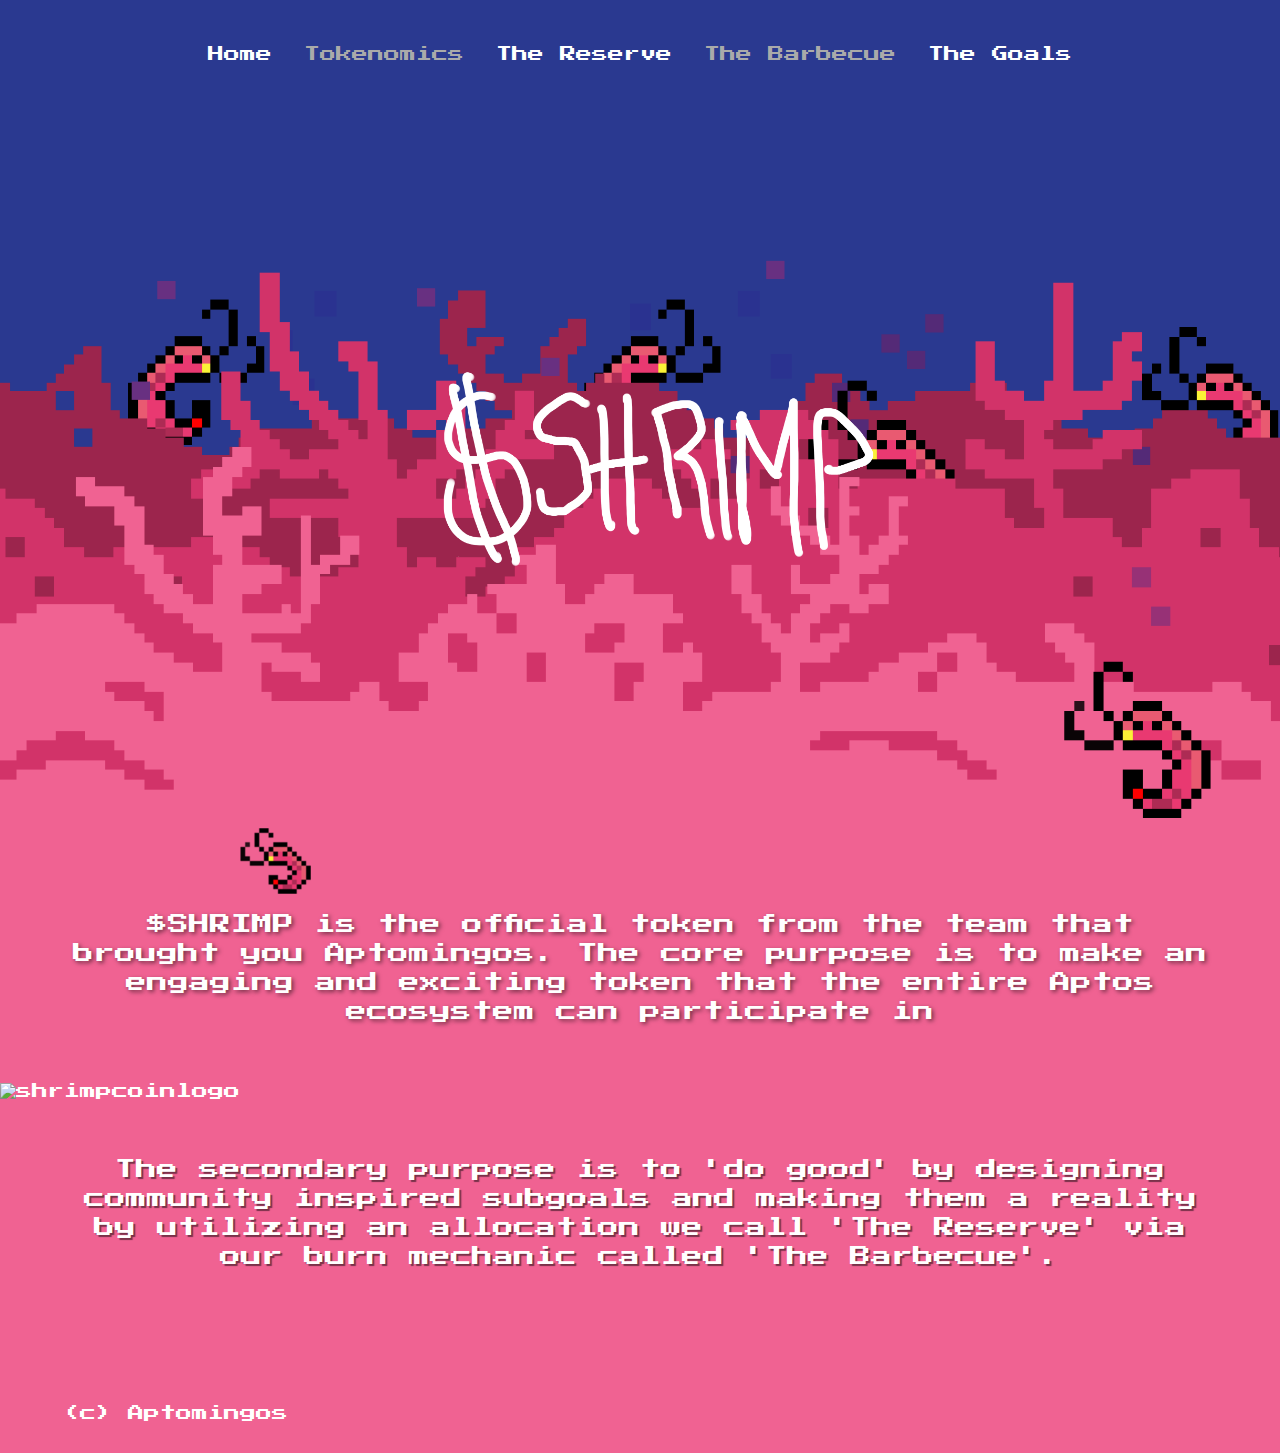
==== index.html @ 4de7f4f9 "Opened and edited subgoals + reserve, few css tweaks, tied up some folders" ====
<!DOCTYPE html>
<html lang="en">

<head>
    <meta charset="utf-8">
    <meta http-equiv="X-UA-Compatible" content="IE=edge">
    <meta name="viewport" content="width=device-width,initial-scale=1.0">
    <meta name="robots" content="all">
    <meta name="apple-mobile-web-app-capable" content="yes">
    <meta name="apple-mobile-web-app-status-bar-style" content="black">

    <link rel="apple-touch-icon" sizes="57x57" href="/root/apple-icon-57x57.png">
    <link rel="apple-touch-icon" sizes="60x60" href="/root/apple-icon-60x60.png">
    <link rel="apple-touch-icon" sizes="72x72" href="/root/apple-icon-72x72.png">
    <link rel="apple-touch-icon" sizes="76x76" href="/root/apple-icon-76x76.png">
    <link rel="apple-touch-icon" sizes="114x114" href="/root/apple-icon-114x114.png">
    <link rel="apple-touch-icon" sizes="120x120" href="/root/apple-icon-120x120.png">
    <link rel="apple-touch-icon" sizes="144x144" href="/root/apple-icon-144x144.png">
    <link rel="apple-touch-icon" sizes="152x152" href="/root/apple-icon-152x152.png">
    <link rel="apple-touch-icon" sizes="180x180" href="/root/apple-icon-180x180.png">
    <link rel="icon" type="image/png" sizes="192x192" href="/root/android-icon-192x192.png">
    <link rel="icon" type="image/png" sizes="32x32" href="/root/favicon-32x32.png">
    <link rel="icon" type="image/png" sizes="96x96" href="/root/favicon-96x96.png">
    <link rel="icon" type="image/png" sizes="16x16" href="/root/favicon-16x16.png">
    <link rel="manifest" href="/root/manifest.json">
    <meta name="msapplication-TileColor" content="#ffffff">
    <meta name="msapplication-TileImage" content="/ms-icon-144x144.png">
    <meta name="theme-color" content="#ffffff">

    <meta name="title" content="$SHRIMP">
    <meta name="description" content="Meme coin on the Aptos blockchain">
    <meta name="keywords" content="Memecoin, NFT, Aptomingos, SHRIMP, aptomingos.io, Aptos">
    <meta name="robots" content="index, follow">
    <meta http-equiv="Content-Type" content="text/html; charset=utf-8">

    <link href="/css/style.css" rel="stylesheet">
    <link rel="icon" type="image/x-icon" href="favicon.ico">
    <title>$SHRIMP</title>
</head>

<body>
    <div class="navbar">
        <ul>
            <li><a href="/index.html">Home</a></li>
            <li><a class="disabled-link" href="#tokenomics">Tokenomics</a></li>
            <li><a href="/html/reserve.html">The Reserve</a></li>
            <li><a class="disabled-link" href="#bbq">The Barbecue</a></li>
            <li><a href="/html/subgoals.html">The Goals</a></li>
        </ul>
    </div>
    <div class="container">
        <div class="parallax-wrapper">
            <div class="logo">
                <img src="/images/Shrimplogwhitev2.png">
            </div>
            <div class="parallax" id="level0"></div>
            <div class="parallax" id="level1"></div>
            <div class="parallax" id="level2"></div>
            <div class="parallax" id="level3"></div>
        </div>
        <div class="content">
            <div class="cursor-toggle">
                <img src="/root/toggleShrimp.png" alt="Toggle Cursor" id="cursorToggle">
            </div>
            <h2>
                $SHRIMP is the official token from the team that brought you Aptomingos.
                The core purpose is to make an engaging and exciting token that the entire Aptos ecosystem can
                participate in
            </h2>
             <!-- ENABLE TO ACTIVATE GAME PAGE HERE -->
            <!-- <div class="wannaplayagame">
                <img src="/images/wannaplayagamev4.png">
            </div> --> 
            <div class="shrimpcoin">
                <!-- <a href="/html/game.html"> --> 
                     <!-- ENABLE TO ACTIVATE GAME PAGE STOPS HERE -->
                    <img src="/images/shrimpcoinv5.png" alt="shrimpcoinlogo">
                </a>
            </div>
            <h3>The secondary purpose is to 'do good' by designing community inspired subgoals and making them a reality
                by
                utilizing an allocation we call 'The Reserve' via our burn mechanic called 'The Barbecue'.</h3>
            <footer class="container">
                <small>(c) Aptomingos</small>
            </footer>
        </div>
    </div>

    <script src="/js/script.js"></script>
</body>

</html>
---- css/style.css ----
/* press-start-2p-regular - latin */
@font-face {
  font-display: swap;
  /* Check https://developer.mozilla.org/en-US/docs/Web/CSS/@font-face/font-display for other options. */
  font-family: 'Press Start 2P';
  font-style: normal;
  font-weight: 400;
  src: url('/fonts/press-start-2p-v15-latin-regular.woff2') format('woff2');
  /* Chrome 36+, Opera 23+, Firefox 39+, Safari 12+, iOS 10+ */
}

a > img, .navbar > ul > li > a  {
  cursor: url('/root/cursorgolden.png'), auto;
}

.cursor-toggle img {
  height: auto;
  cursor: pointer;
  margin-left: 15em;

}


html,
body {
  margin: 0;
  padding: 0;
  height: 100%;
  width: 100%;
  /* background:#f06292; */
  color: #ffffff;
  font-family: "Press Start 2P";
  background: #2a3990;
}

body {
  overflow-x: hidden;
  font-size: 16px;
}


p {
  font-size: 1.7em;
  margin-bottom: 1rem;
}

.container {
  height: 100%;
  position: relative;
  min-width: 320px;
  z-index: 2;
}

.logo {
  display: block;
  text-align: center;
  z-index: 9999;
  position: relative;
}


.logo img {
  display: block;
  margin: auto;
  width: 42vw;
}

.socials {
  position: absolute;
  z-index: 5;
  top: 10px;
  text-align: center;
  width: 100%;
}

.disabled-link {
  pointer-events: none;
  cursor: default;
  color: #aaa!important;
}

.parallax-wrapper {
  overflow-y: hidden;
  height: 80%;
  min-width: 320px;
  display: flex;
  flex-direction: column;
  justify-content: center;
  text-align: center;
}

.parallax {
  background-size: 100%;
  background-position: left bottom;
  height: 80%;
  background-repeat: no-repeat;
  position: absolute;
  top: 0;
  width: 100%;
  min-width: 320px;
}

#level0 {
  background-image: url('/images/background-1.png');
  background-size: cover;
  background-position: left top;
  z-index: 0;
}

#level1 {
  background-image: url('/images/level-1.gif');
  z-index: 1;
}

#level2 {
  background-image: url('/images/level-2.gif');
  z-index: 2;
}

#level3 {
  background-image: url('/images/level-3.gif');
  z-index: 3;
}

.content {
  /* padding:5rem; */
  margin: auto;
  width: 100%;
  position: relative;
  z-index: 99999;
  background: #f06292;
}

.content>h2 {
  margin: auto;
  padding: 1rem 5vw;
  max-width: 1200px;
}

/* h1,
h2,
h3,
h4,
h5 {
  font-weight: none!important;
} */

h2 {
  text-align: center;
  font-weight: lighter;
  font-size: 1.3em;
  line-height: 1.4em;
  text-shadow: 2px 2px 4px rgba(0, 0, 0, 0.5);
}

.wannaplayagame img {
  display: block;
  margin-top: 2em;
  margin-left: auto;
  margin-right: auto;
}

.shrimpcoin img {
  display: block;
  margin-top: 2.5em;
  margin-left: auto;
  margin-right: auto;
  margin-bottom: 2.5em;
  max-width: 100%;
  height: auto;
}

h3 {
  font-weight: lighter;
  text-align: center;
  margin: auto;
  padding: 1rem 5vw;
  margin-bottom: 4em;
  max-width: 1200px;
  font-size: 1.3em;
  line-height: 1.4em;
  text-shadow: 2px 2px 1px rgba(0, 0, 0, 0.5);
}

.shrimpgame {
  width: 640px;
  height: 480px;
  max-width: 100%;
}



footer {
  text-align: left;
  display: block;
  margin: auto;
  font-size: 1.2em;
  padding: 2rem 5vw;
  max-width: 1200px;
}

.footer span {
  font-family: 'Courier New', Courier, monospace;
  font-weight: bold;
}

.navbar {
  overflow: hidden;
  text-align: center;
  margin-top: 2em;
  margin-bottom: 2em;
}

.navbar ul {
  list-style-type: none;
  margin: 0;
  padding: 0;
  display: inline-block;
}

.navbar ul li {
  float: left;
}

.navbar ul li a {
  display: block;
  color: white;
  text-align: center;
  padding: 14px 16px;
  text-decoration: none;
}

.navbar ul li a:hover {
  background-color: #ddd;
  color: black;
}

/* Clear floats */
.clearfix::after {
  content: "";
  clear: both;
  display: table;
}


/*/ MEDIA QUERIES START HERE //////////////////////////////////////////////////////////////////////////////*/

@media (max-width: 768px) {
  /* Hand Held Device */

  body {
    font-size: 13px;
  }

  .parallax {
    background-size: 150%;
  }

  .logo img {
    width: 60vw;
  }

  .characters {
    gap: 1rem;
  }

  .character {
    width: 47%;
    margin-bottom: 3%;
    min-width: 200px;
  }

  /* .navbar {
    font-size: 1em;
  } */
}


@media (max-width: 524px) {

  /*  Mobile */
  .parallax {
    background-size: 200%;
  }

  .logo img {
    width: 80vw;
  }
}
@media screen and (min-width: 3240px) {
  /* 4K */

}
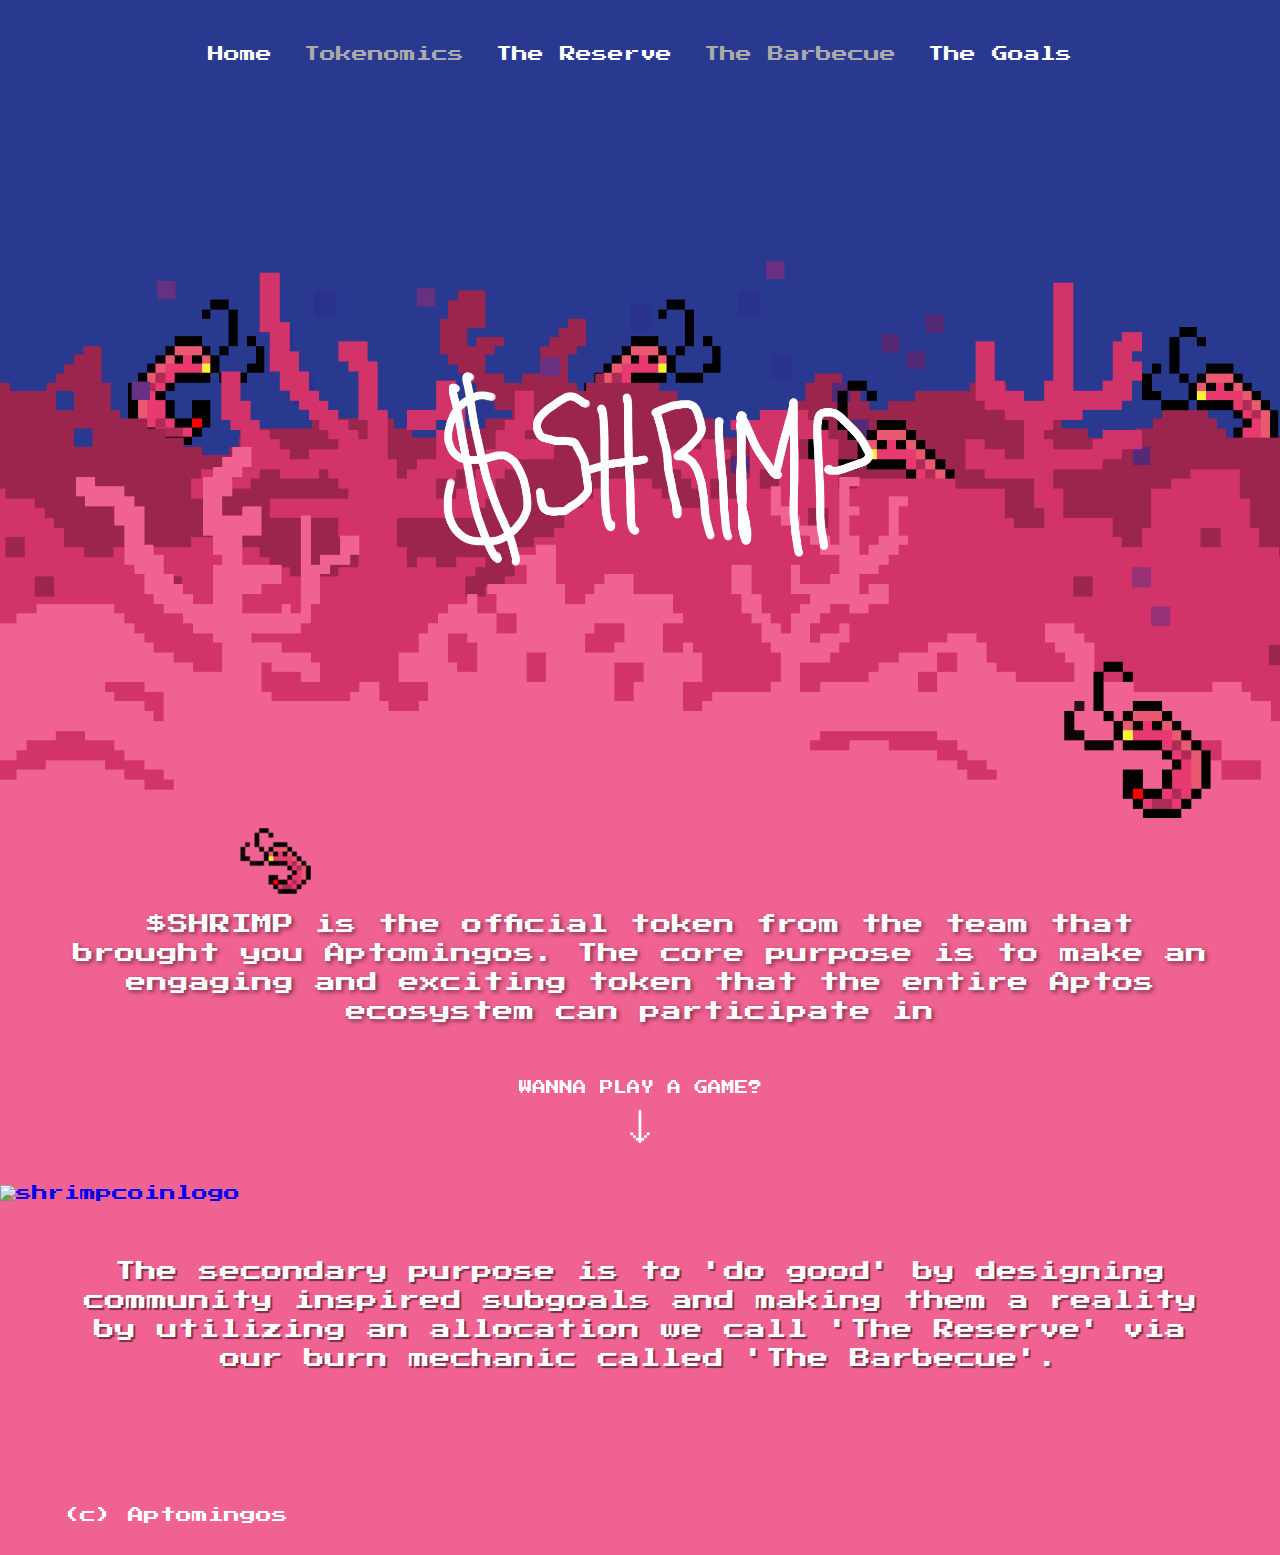
==== commit 493b3bd2: "Activating game page, game page done, activated hyperlink on shrimp coin on homepage" ====
--- a/index.html
+++ b/index.html
@@ -68,11 +68,11 @@
                 participate in
             </h2>
              <!-- ENABLE TO ACTIVATE GAME PAGE HERE -->
-            <!-- <div class="wannaplayagame">
+            <div class="wannaplayagame">
                 <img src="/images/wannaplayagamev4.png">
-            </div> --> 
+            </div>
             <div class="shrimpcoin">
-                <!-- <a href="/html/game.html"> --> 
+               <a href="/html/game.html">
                      <!-- ENABLE TO ACTIVATE GAME PAGE STOPS HERE -->
                     <img src="/images/shrimpcoinv5.png" alt="shrimpcoinlogo">
                 </a>
--- a/css/style.css
+++ b/css/style.css
@@ -9,7 +9,8 @@
   /* Chrome 36+, Opera 23+, Firefox 39+, Safari 12+, iOS 10+ */
 }
 
-a > img, .navbar > ul > li > a  {
+a>img,
+.navbar>ul>li>a {
   cursor: url('/root/cursorgolden.png'), auto;
 }
 
@@ -76,7 +77,7 @@
 .disabled-link {
   pointer-events: none;
   cursor: default;
-  color: #aaa!important;
+  color: #aaa !important;
 }
 
 .parallax-wrapper {
@@ -287,6 +288,7 @@
     width: 80vw;
   }
 }
+
 @media screen and (min-width: 3240px) {
   /* 4K */
 
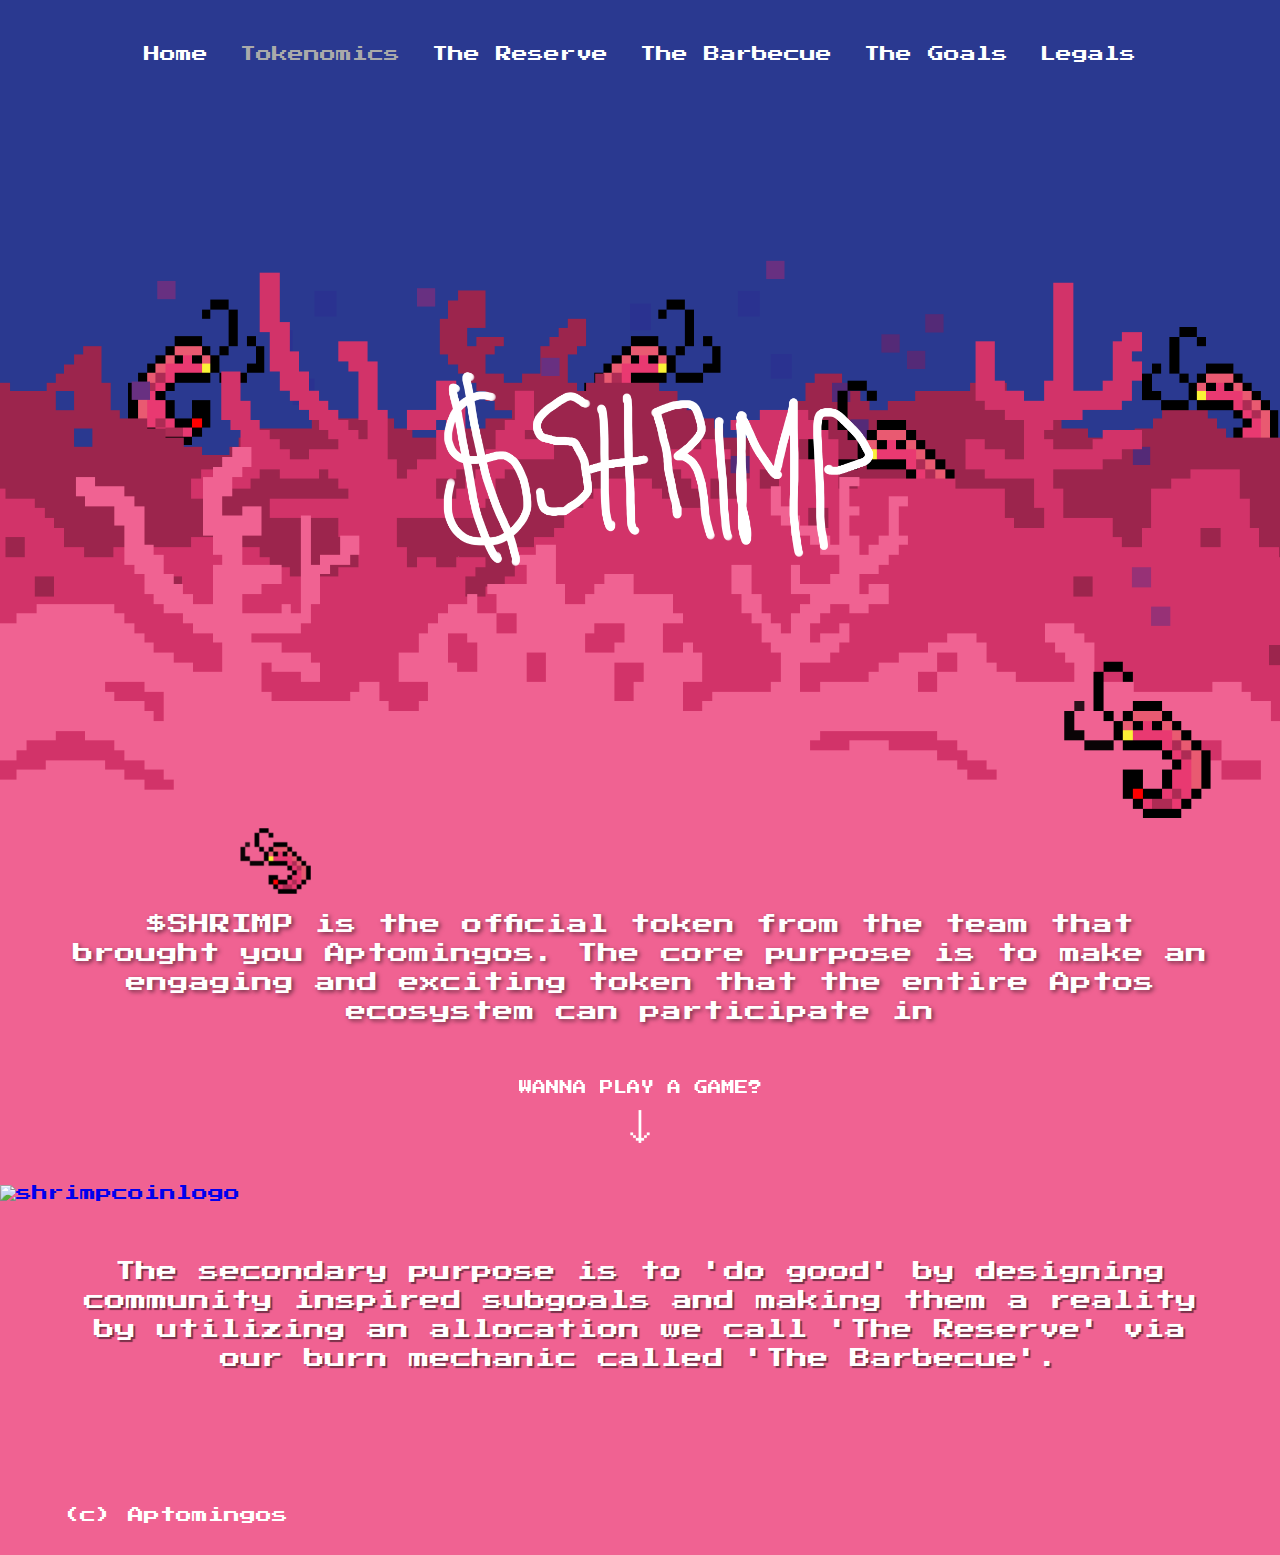
==== commit 06d72009: "Added legals tab" ====
--- a/index.html
+++ b/index.html
@@ -41,11 +41,12 @@
 <body>
     <div class="navbar">
         <ul>
-            <li><a href="/index.html">Home</a></li>
+            <li><a href="/">Home</a></li>
             <li><a class="disabled-link" href="#tokenomics">Tokenomics</a></li>
-            <li><a href="/html/reserve.html">The Reserve</a></li>
-            <li><a class="disabled-link" href="#bbq">The Barbecue</a></li>
-            <li><a href="/html/subgoals.html">The Goals</a></li>
+            <li><a href="/reserve">The Reserve</a></li>
+            <li><a href="/bbq">The Barbecue</a></li>
+            <li><a href="/subgoals">The Goals</a></li>
+            <li><a href="/legals">Legals</a></li>
         </ul>
     </div>
     <div class="container">
@@ -72,8 +73,8 @@
                 <img src="/images/wannaplayagamev4.png">
             </div>
             <div class="shrimpcoin">
-               <a href="/html/game.html">
-                     <!-- ENABLE TO ACTIVATE GAME PAGE STOPS HERE -->
+               <a href="/game">
+                <!-- <a href="/game"> -->
                     <img src="/images/shrimpcoinv5.png" alt="shrimpcoinlogo">
                 </a>
             </div>
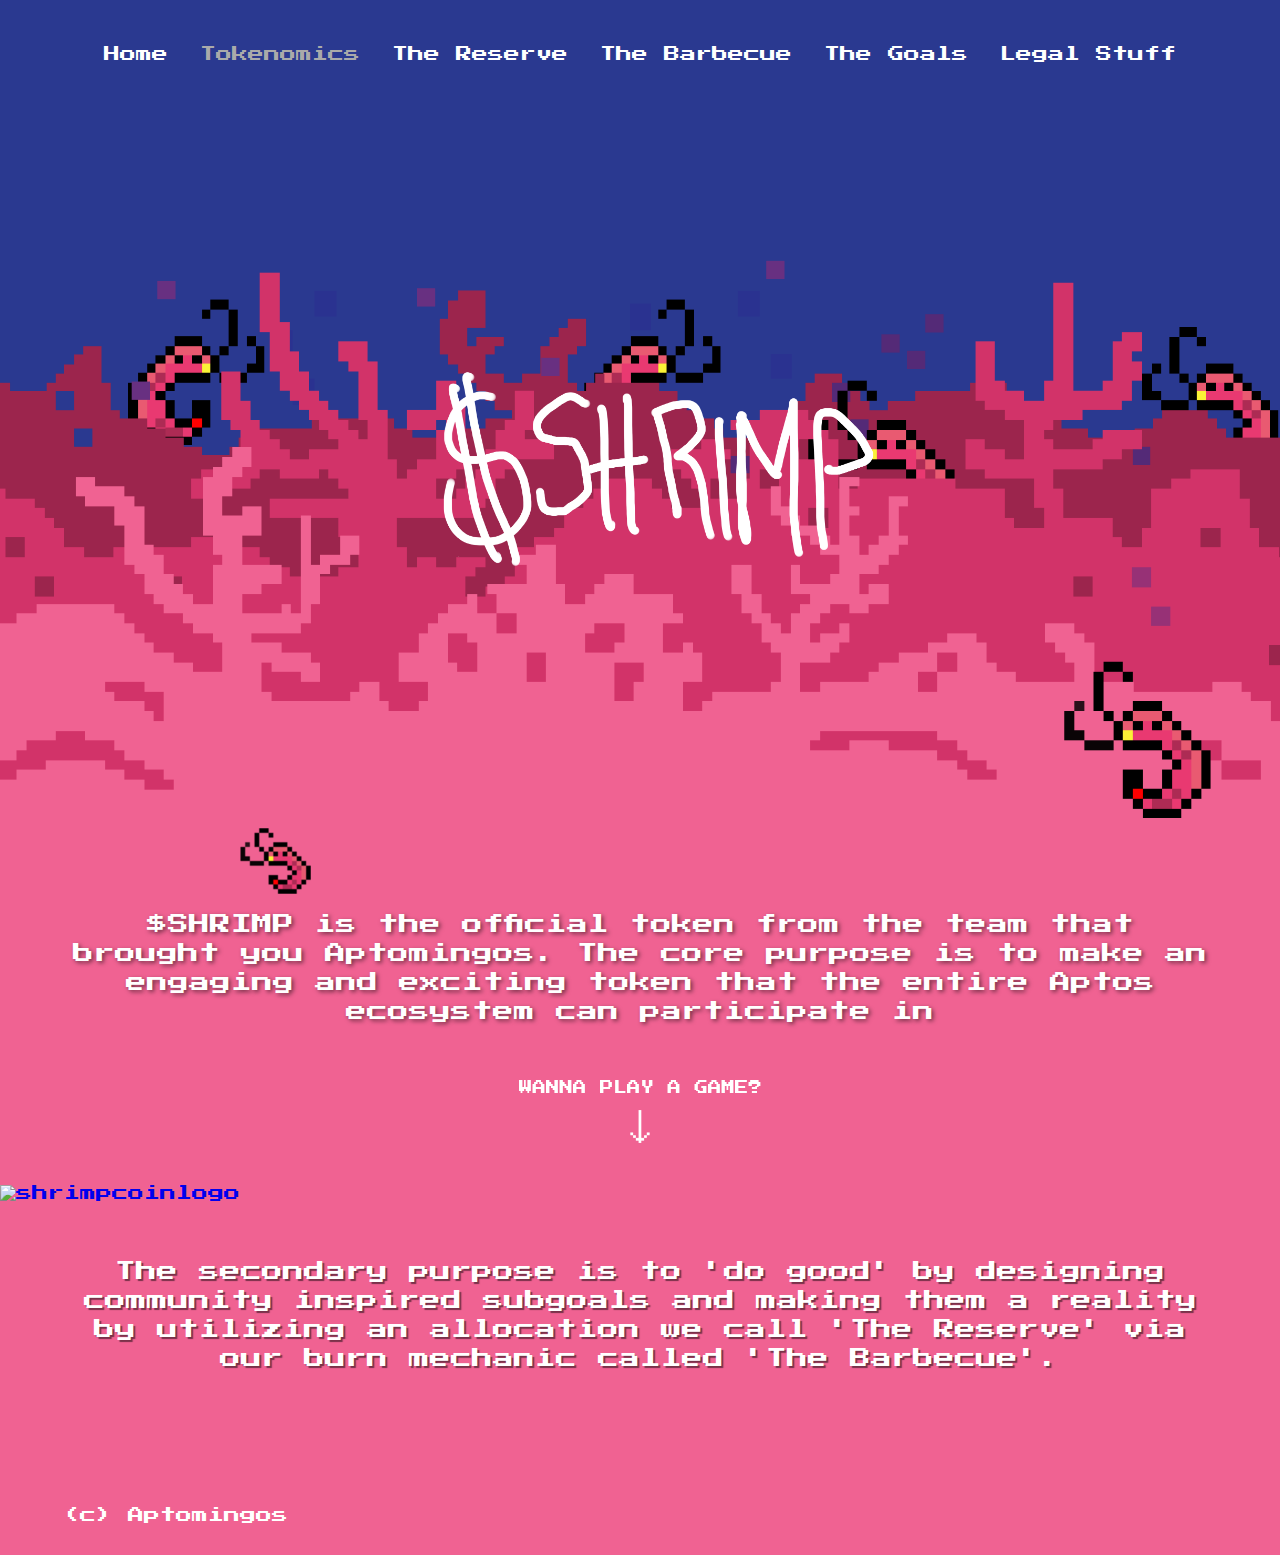
==== commit 52a5c19c: "Merge pull request #4 from hugoperhirin/dev" ====
--- a/index.html
+++ b/index.html
@@ -46,7 +46,7 @@
             <li><a href="/reserve">The Reserve</a></li>
             <li><a href="/bbq">The Barbecue</a></li>
             <li><a href="/subgoals">The Goals</a></li>
-            <li><a href="/legals">Legals</a></li>
+            <li><a href="/legals">Legal Stuff</a></li>
         </ul>
     </div>
     <div class="container">
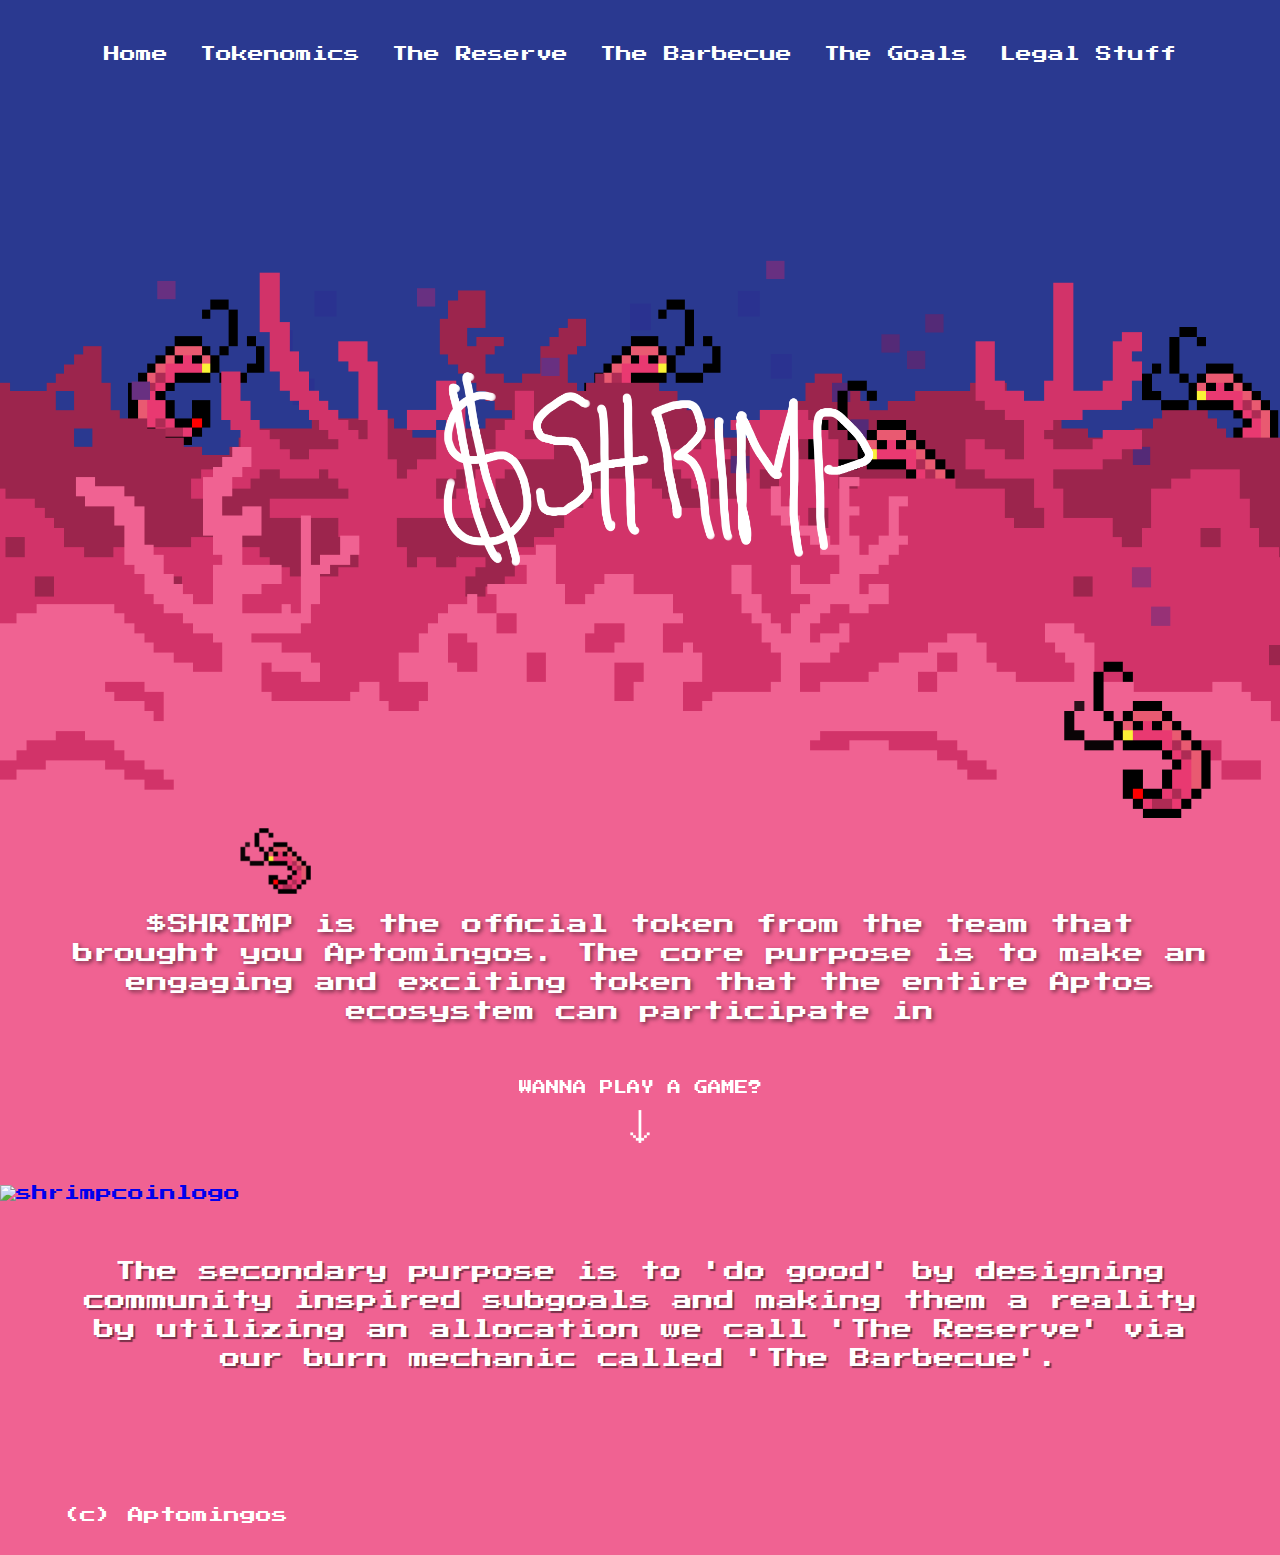
==== commit 46a5e42c: "Merge pull request #8 from hugoperhirin/dev" ====
--- a/index.html
+++ b/index.html
@@ -42,11 +42,11 @@
     <div class="navbar">
         <ul>
             <li><a href="/">Home</a></li>
-            <li><a class="disabled-link" href="#tokenomics">Tokenomics</a></li>
+            <li><a href="/tokenomics">Tokenomics</a></li>
             <li><a href="/reserve">The Reserve</a></li>
             <li><a href="/bbq">The Barbecue</a></li>
             <li><a href="/subgoals">The Goals</a></li>
-            <li><a href="/legals">Legal Stuff</a></li>
+            <li><a href="/legal">Legal Stuff</a></li>
         </ul>
     </div>
     <div class="container">
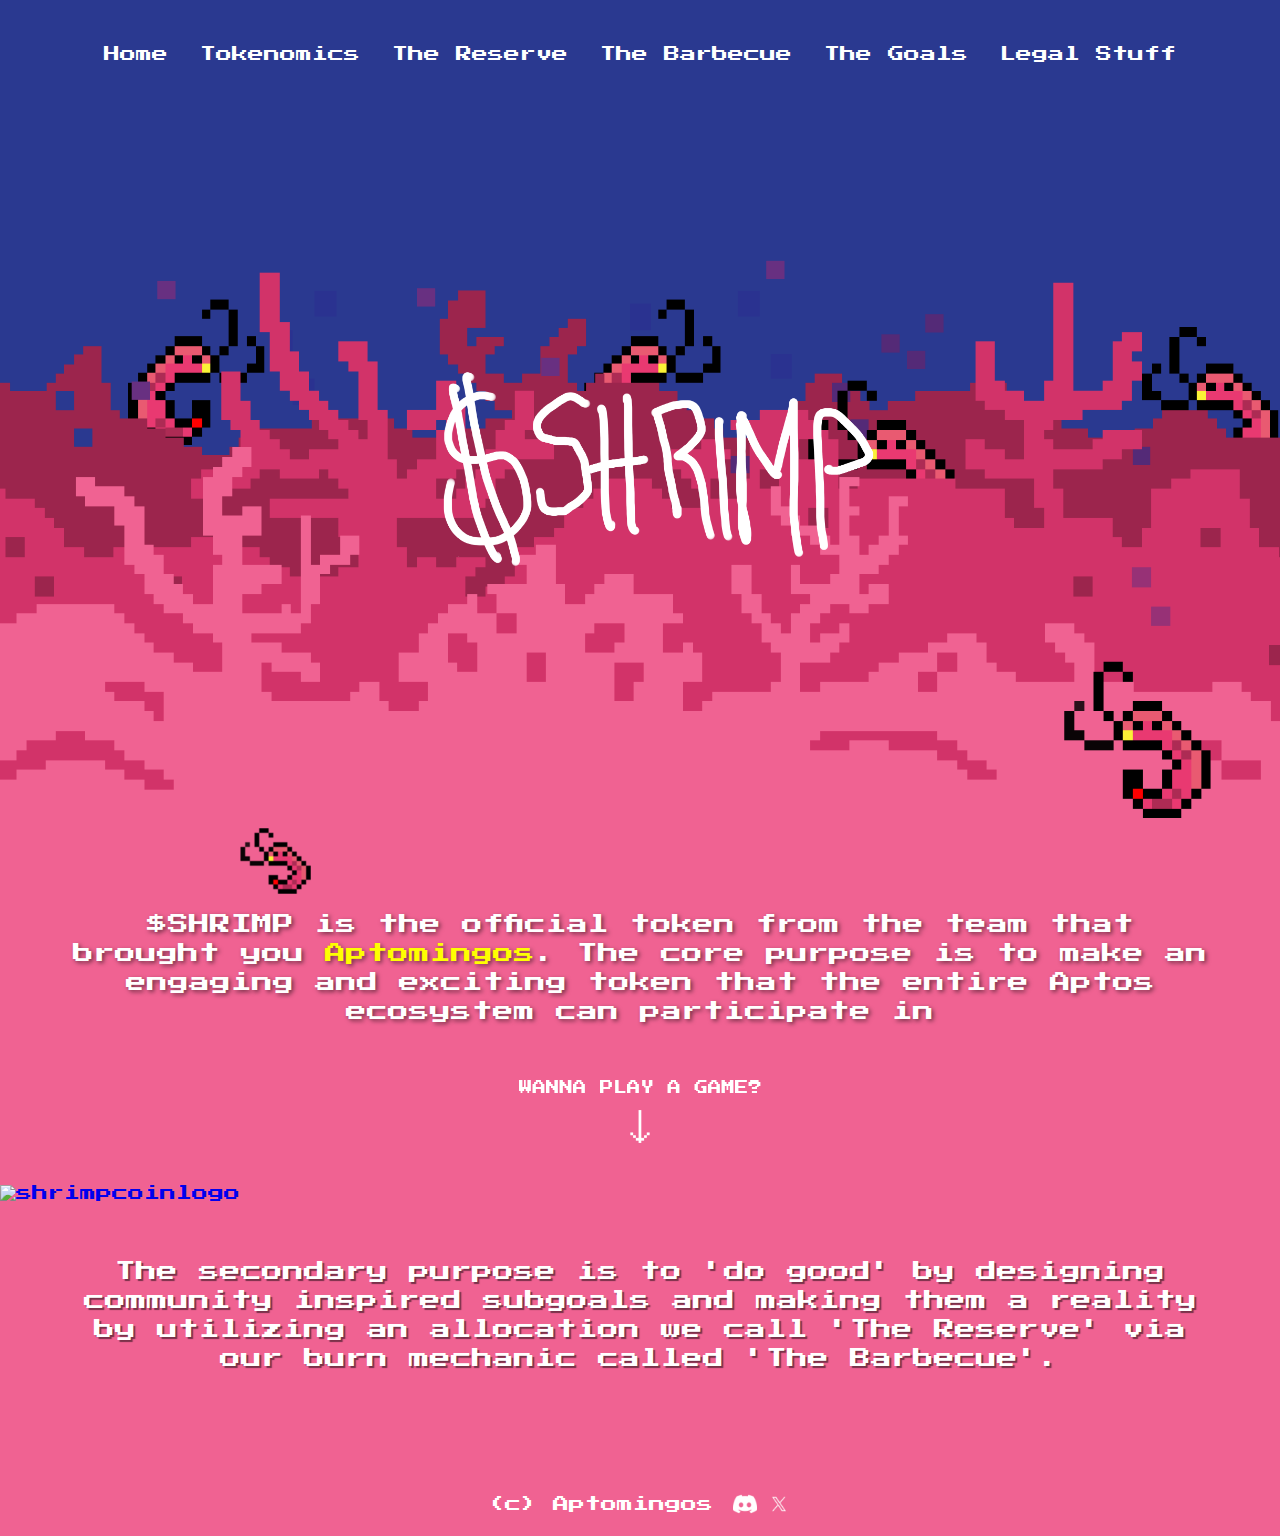
==== commit 3de699ee: "Merge pull request #12 from hugoperhirin/dev" ====
--- a/index.html
+++ b/index.html
@@ -64,7 +64,8 @@
                 <img src="/root/toggleShrimp.png" alt="Toggle Cursor" id="cursorToggle">
             </div>
             <h2>
-                $SHRIMP is the official token from the team that brought you Aptomingos.
+                $SHRIMP is the official token from the team that brought you <a href="https://aptomingos.io" target="_blank"
+                rel="noopener noreferrer" class="no-underlinemingos">Aptomingos</a>.
                 The core purpose is to make an engaging and exciting token that the entire Aptos ecosystem can
                 participate in
             </h2>
@@ -81,9 +82,13 @@
             <h3>The secondary purpose is to 'do good' by designing community inspired subgoals and making them a reality
                 by
                 utilizing an allocation we call 'The Reserve' via our burn mechanic called 'The Barbecue'.</h3>
-            <footer class="container">
-                <small>(c) Aptomingos</small>
-            </footer>
+                <footer class="container">
+                    <small>(c) Aptomingos</small>
+                    <a href="https://discord.gg/aptomingos" target="_blank"><img src="/images/discord_v1.png" alt="Discord"></a>
+                    <a href="https://twitter.com/shrimp_apt" target="_blank"><img src="/images/twitter_v1.png" alt="Twitter"></a>
+                    <!-- Ajoutez d'autres icônes ici -->
+                </footer>
+                
         </div>
     </div>
 
--- a/css/style.css
+++ b/css/style.css
@@ -170,6 +170,11 @@
   max-width: 100%;
   height: auto;
 }
+  
+.no-underlinemingos {
+  text-decoration: none;
+  color: yellow
+}
 
 h3 {
   font-weight: lighter;
@@ -204,6 +209,36 @@
   font-family: 'Courier New', Courier, monospace;
   font-weight: bold;
 }
+footer.container {
+  display: flex;
+  align-items: center;
+  justify-content: center;
+  flex-wrap: wrap;
+  gap: 10px; /* Ajoute un peu d'espace entre les éléments */
+  padding: 20px 0;
+}
+
+footer.container small {
+  margin-right: 10px; /* Ajoute un peu d'espace avant les icônes */
+}
+
+footer.container a {
+  display: inline-flex; /* Utilise inline-flex pour aligner les images verticalement */
+  transition: transform 0.3s ease, opacity 0.3s ease;
+}
+
+footer.container a img {
+  width: 24px; /* Ajustez cette taille selon vos besoins */
+  transition: transform 0.3s ease, opacity 0.3s ease;
+}
+
+footer.container a:hover {
+  transform: scale(1.1);
+  opacity: 0.8;
+}
+
+
+
 
 .navbar {
   overflow: hidden;
